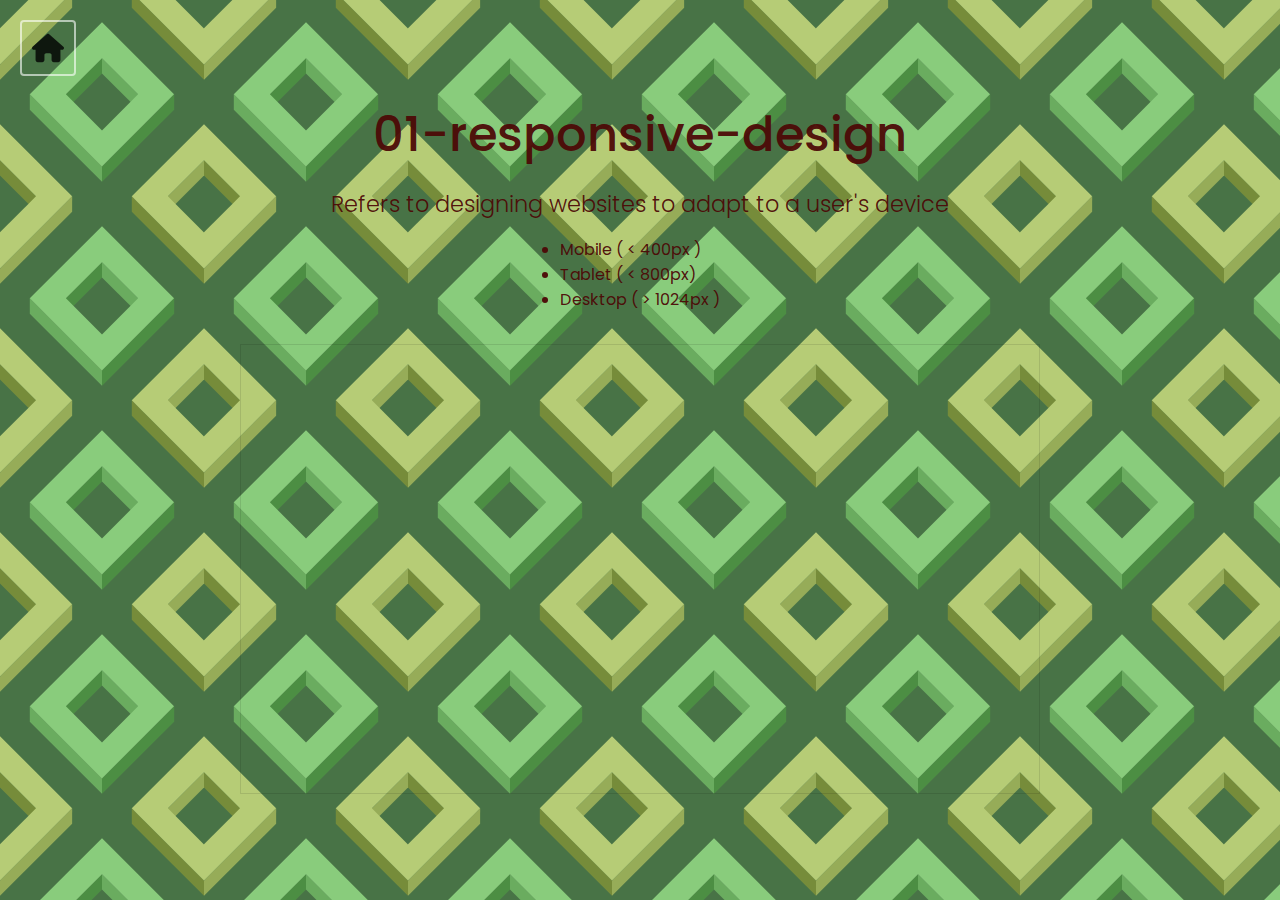
==== 01-responsive-design/02_style-guide.html @ da4f75f7 "Add files via upload" ====
<!DOCTYPE html>
<html lang="en">

<head>
    <meta charset="UTF-8">
    <meta name="viewport" content="width=device-width, initial-scale=1.0">
    <title>w</title>
    <link rel="stylesheet" href="../master.css">
</head>

<body class="rdesign">
    <nav>
        <a href="../index.html">
            <svg xmlns="http://www.w3.org/2000/svg" viewBox="0 0 576 512"><!--!Font Awesome Free 6.5.2 by @fontawesome - https://fontawesome.com License - https://fontawesome.com/license/free Copyright 2024 Fonticons, Inc.--><path d="M575.8 255.5c0 18-15 32.1-32 32.1h-32l.7 160.2c0 2.7-.2 5.4-.5 8.1V472c0 22.1-17.9 40-40 40H456c-1.1 0-2.2 0-3.3-.1c-1.4 .1-2.8 .1-4.2 .1H416 392c-22.1 0-40-17.9-40-40V448 384c0-17.7-14.3-32-32-32H256c-17.7 0-32 14.3-32 32v64 24c0 22.1-17.9 40-40 40H160 128.1c-1.5 0-3-.1-4.5-.2c-1.2 .1-2.4 .2-3.6 .2H104c-22.1 0-40-17.9-40-40V360c0-.9 0-1.9 .1-2.8V287.6H32c-18 0-32-14-32-32.1c0-9 3-17 10-24L266.4 8c7-7 15-8 22-8s15 2 21 7L564.8 231.5c8 7 12 15 11 24z"/></svg>

        </a>
    </nav>
    <main>
        <header>
            <h1>01-responsive-design</h1>
            <h2>Refers to designing websites to adapt to a user's device</h2>
            <ul>
                <li>Mobile (
                    < 400px )</li>
                        <li>Tablet (
                            < 800px)</li>
                                <li>Desktop ( > 1024px )</li>
            </ul>
        </header>
        <section>
            <iframe style="border: 1px solid rgba(0, 0, 0, 0.1);" width="800" height="450" src="https://www.figma.com/embed?embed_host=share&url=https%3A%2F%2Fwww.figma.com%2Fdesign%2F1oShidQUFujZxiCktUWpy3%2FUntitled%3Fnode-id%3D0-1%26t%3DJjE7CQe2z70knjkT-1" allowfullscreen></iframe>
        </section>
    </main>
</body>

</html>
---- master.css ----
/* - - - - - - - - - - - - - - - - */
/* F O N T */
/* - - - - - - - - - - - - - - - - */
@import url('https://fonts.googleapis.com/css2?family=Poppins:ital,wght@0,100;0,200;0,300;0,400;0,500;0,600;0,700;0,800;0,900;1,100;1,200; 1,300;1,400;1,500;1,600;1,700;1,800;1,900&display=swap');
/* - - - - - - - - - - - - - - - - */
/* V A R I A B L E S */
/* - - - - - - - - - - - - - - - - */
:root{
    --color-pri: #0f0;
    --color-sec: #00f;
    --font-family: Poppins, sans-serif;
}
/* - - - - - - - - - - - - - - - - */
/* R E S E T */
/* - - - - - - - - - - - - - - - - */
*, *::before, *::after{
    box-sizing: border-box; 
}

*{
    margin: 0; 
    padding: 0; 
}

ul[role='list'], ol[role='list']{
    list-style: none; 
}

html:focus-within{
    scroll-behavior: smooth; 
}

a:not([class]){
    text-decoration-skip-ink: auto; 
}

img, picture, svg, video, canvas{
    max-width: 100%;
    height: auto; 
    vertical-align: middle; 
    font-style: italic; 
    background-repeat: no-repeat; 
    background-size: cover;
}

input, button, textarea, select{
    font: inherit; 
}

@media (prefers-reduced-motion: reduce){
    html:focus-within {
        scroll-behavior: auto;
    }
    *, *::before, *::after {
        animation-duration: 0.01ms !important;
        animation-iteration-count: 1 !important;
        transition-duration: 0.01ms !important;
        scroll-behavior: auto !important;
        transition: none;
    }
}

body, html{
    height: 100%; 
    scroll-behavior: smooth; 
}
/* - - - - - - - - - - - - - - - - */
/* G E N E R A L */
/* - - - - - - - - - - - - - - - - */
body{
    color: #4d0907f6;
    font-family: var(--font-family);
    display: flex;
    justify-content: center;
    align-items: center;
    min-width: 100vh;
}
nav{
    border: 2px solid #fff9;
    border-radius: 4px;
    padding: 10px;
    position: fixed;
    top: 20px;
    left: 20px;
    transition: all 0.4s ease-in-out;
    a:is(:link, :visited) {
       
        svg{
            opacity: .8;
            height: 32px;
            width: 32px;
        }
    }
    
}
nav:is(:hover) {
    background-color: #000;
    transform: translateX(-4px);

}
main{
    display: flex;
    flex-direction: column;
    justify-content: center;
    align-items: center;
    gap: 2em;
    header {
        display: flex;
        flex-direction: column;
        justify-content: center;
        align-items: center;
        gap: 1em;
        h1 {
            font-size: 4rem;
            font-weight: 500;
            text-align: center;
        }
        h2 {
            font-size: 1.4rem;
            font-weight: 300;
            text-align: center;
        }
        h3 {
            font-size: 1rem;
            font-weight: 400;
            text-align: center;
        }
        img { 
            width: 200px;  
            align-content: center; 
        }
    }
    menu {
        display: flex;
        flex-direction: column;
        align-items: center;
        gap: 1.2em;
        a:is(:link, :visited) {
            border-radius: 20px 0 20px 0;
            background-color: rgb(83, 180, 83);
            display: flex;
            gap: 1rem;
            text-decoration: none;
            padding: 10px;
            transition: all 0.4s ease-in-out;
            width: 280px;
            span {
                font-size: 2rem;
            }
        }
        a:is(:hover) {
            background-color: #056334;
            transform: scale(1.02);
        }
    }
}
/* - - - - - - - - - - - - - - - - */
/* M A I N M E N U */
/* - - - - - - - - - - - - - - - - */
body.menu{
    background-color: #11aa44;
    background-image: url("data:image/svg+xml,%3Csvg xmlns='http://www.w3.org/2000/svg' width='446' height='446' viewBox='0 0 200 200'%3E%3Cg fill='none' stroke='%237F3' stroke-width='6.9' stroke-opacity='0.23'%3E%3Crect x='-40' y='40' width='75' height='75'/%3E%3Crect x='-35' y='45' width='65' height='65'/%3E%3Crect x='-30' y='50' width='55' height='55'/%3E%3Crect x='-25' y='55' width='45' height='45'/%3E%3Crect x='-20' y='60' width='35' height='35'/%3E%3Crect x='-15' y='65' width='25' height='25'/%3E%3Crect x='-10' y='70' width='15' height='15'/%3E%3Crect x='-5' y='75' width='5' height='5'/%3E%3Crect width='35' height='35'/%3E%3Crect x='5' y='5' width='25' height='25'/%3E%3Crect x='10' y='10' width='15' height='15'/%3E%3Crect x='15' y='15' width='5' height='5'/%3E%3Crect x='40' width='75' height='75'/%3E%3Crect x='45' y='5' width='65' height='65'/%3E%3Crect x='50' y='10' width='55' height='55'/%3E%3Crect x='55' y='15' width='45' height='45'/%3E%3Crect x='60' y='20' width='35' height='35'/%3E%3Crect x='65' y='25' width='25' height='25'/%3E%3Crect x='70' y='30' width='15' height='15'/%3E%3Crect x='75' y='35' width='5' height='5'/%3E%3Crect x='40' y='80' width='35' height='35'/%3E%3Crect x='45' y='85' width='25' height='25'/%3E%3Crect x='50' y='90' width='15' height='15'/%3E%3Crect x='55' y='95' width='5' height='5'/%3E%3Crect x='120' y='-40' width='75' height='75'/%3E%3Crect x='125' y='-35' width='65' height='65'/%3E%3Crect x='130' y='-30' width='55' height='55'/%3E%3Crect x='135' y='-25' width='45' height='45'/%3E%3Crect x='140' y='-20' width='35' height='35'/%3E%3Crect x='145' y='-15' width='25' height='25'/%3E%3Crect x='150' y='-10' width='15' height='15'/%3E%3Crect x='155' y='-5' width='5' height='5'/%3E%3Crect x='120' y='40' width='35' height='35'/%3E%3Crect x='125' y='45' width='25' height='25'/%3E%3Crect x='130' y='50' width='15' height='15'/%3E%3Crect x='135' y='55' width='5' height='5'/%3E%3Crect y='120' width='75' height='75'/%3E%3Crect x='5' y='125' width='65' height='65'/%3E%3Crect x='10' y='130' width='55' height='55'/%3E%3Crect x='15' y='135' width='45' height='45'/%3E%3Crect x='20' y='140' width='35' height='35'/%3E%3Crect x='25' y='145' width='25' height='25'/%3E%3Crect x='30' y='150' width='15' height='15'/%3E%3Crect x='35' y='155' width='5' height='5'/%3E%3Crect x='200' y='120' width='75' height='75'/%3E%3Crect x='40' y='200' width='75' height='75'/%3E%3Crect x='80' y='80' width='75' height='75'/%3E%3Crect x='85' y='85' width='65' height='65'/%3E%3Crect x='90' y='90' width='55' height='55'/%3E%3Crect x='95' y='95' width='45' height='45'/%3E%3Crect x='100' y='100' width='35' height='35'/%3E%3Crect x='105' y='105' width='25' height='25'/%3E%3Crect x='110' y='110' width='15' height='15'/%3E%3Crect x='115' y='115' width='5' height='5'/%3E%3Crect x='80' y='160' width='35' height='35'/%3E%3Crect x='85' y='165' width='25' height='25'/%3E%3Crect x='90' y='170' width='15' height='15'/%3E%3Crect x='95' y='175' width='5' height='5'/%3E%3Crect x='120' y='160' width='75' height='75'/%3E%3Crect x='125' y='165' width='65' height='65'/%3E%3Crect x='130' y='170' width='55' height='55'/%3E%3Crect x='135' y='175' width='45' height='45'/%3E%3Crect x='140' y='180' width='35' height='35'/%3E%3Crect x='145' y='185' width='25' height='25'/%3E%3Crect x='150' y='190' width='15' height='15'/%3E%3Crect x='155' y='195' width='5' height='5'/%3E%3Crect x='160' y='40' width='75' height='75'/%3E%3Crect x='165' y='45' width='65' height='65'/%3E%3Crect x='170' y='50' width='55' height='55'/%3E%3Crect x='175' y='55' width='45' height='45'/%3E%3Crect x='180' y='60' width='35' height='35'/%3E%3Crect x='185' y='65' width='25' height='25'/%3E%3Crect x='190' y='70' width='15' height='15'/%3E%3Crect x='195' y='75' width='5' height='5'/%3E%3Crect x='160' y='120' width='35' height='35'/%3E%3Crect x='165' y='125' width='25' height='25'/%3E%3Crect x='170' y='130' width='15' height='15'/%3E%3Crect x='175' y='135' width='5' height='5'/%3E%3Crect x='200' y='200' width='35' height='35'/%3E%3Crect x='200' width='35' height='35'/%3E%3Crect y='200' width='35' height='35'/%3E%3C/g%3E%3C/svg%3E");
}
/* - - - - - - - - - - - - - - - - */
/* R E S P O N S I V E */
/* - - - - - - - - - - - - - - - - */
body.rdesign{
    background-color: #487346;
    background-image: url("data:image/svg+xml,%3Csvg xmlns='http://www.w3.org/2000/svg' width='204' height='204' viewBox='0 0 200 200'%3E%3Cg %3E%3Cpolygon fill='%234c8e43' points='100 57.1 64 93.1 71.5 100.6 100 72.1'/%3E%3Cpolygon fill='%236aac5f' points='100 57.1 100 72.1 128.6 100.6 136.1 93.1'/%3E%3Cpolygon fill='%234c8e43' points='100 163.2 100 178.2 170.7 107.5 170.8 92.4'/%3E%3Cpolygon fill='%236aac5f' points='100 163.2 29.2 92.5 29.2 107.5 100 178.2'/%3E%3Cpath fill='%2389CC7C' d='M100 21.8L29.2 92.5l70.7 70.7l70.7-70.7L100 21.8z M100 127.9L64.6 92.5L100 57.1l35.4 35.4L100 127.9z'/%3E%3Cpolygon fill='%23768c3a' points='0 157.1 0 172.1 28.6 200.6 36.1 193.1'/%3E%3Cpolygon fill='%2396ac58' points='70.7 200 70.8 192.4 63.2 200'/%3E%3Cpolygon fill='%23B6CC76' points='27.8 200 63.2 200 70.7 192.5 0 121.8 0 157.2 35.3 192.5'/%3E%3Cpolygon fill='%2396ac58' points='200 157.1 164 193.1 171.5 200.6 200 172.1'/%3E%3Cpolygon fill='%23768c3a' points='136.7 200 129.2 192.5 129.2 200'/%3E%3Cpolygon fill='%23B6CC76' points='172.1 200 164.6 192.5 200 157.1 200 157.2 200 121.8 200 121.8 129.2 192.5 136.7 200'/%3E%3Cpolygon fill='%23768c3a' points='129.2 0 129.2 7.5 200 78.2 200 63.2 136.7 0'/%3E%3Cpolygon fill='%23B6CC76' points='200 27.8 200 27.9 172.1 0 136.7 0 200 63.2 200 63.2'/%3E%3Cpolygon fill='%2396ac58' points='63.2 0 0 63.2 0 78.2 70.7 7.5 70.7 0'/%3E%3Cpolygon fill='%23B6CC76' points='0 63.2 63.2 0 27.8 0 0 27.8'/%3E%3C/g%3E%3C/svg%3E");

    header {
        h1 {
            font-size: 3rem;
        }
    }
}
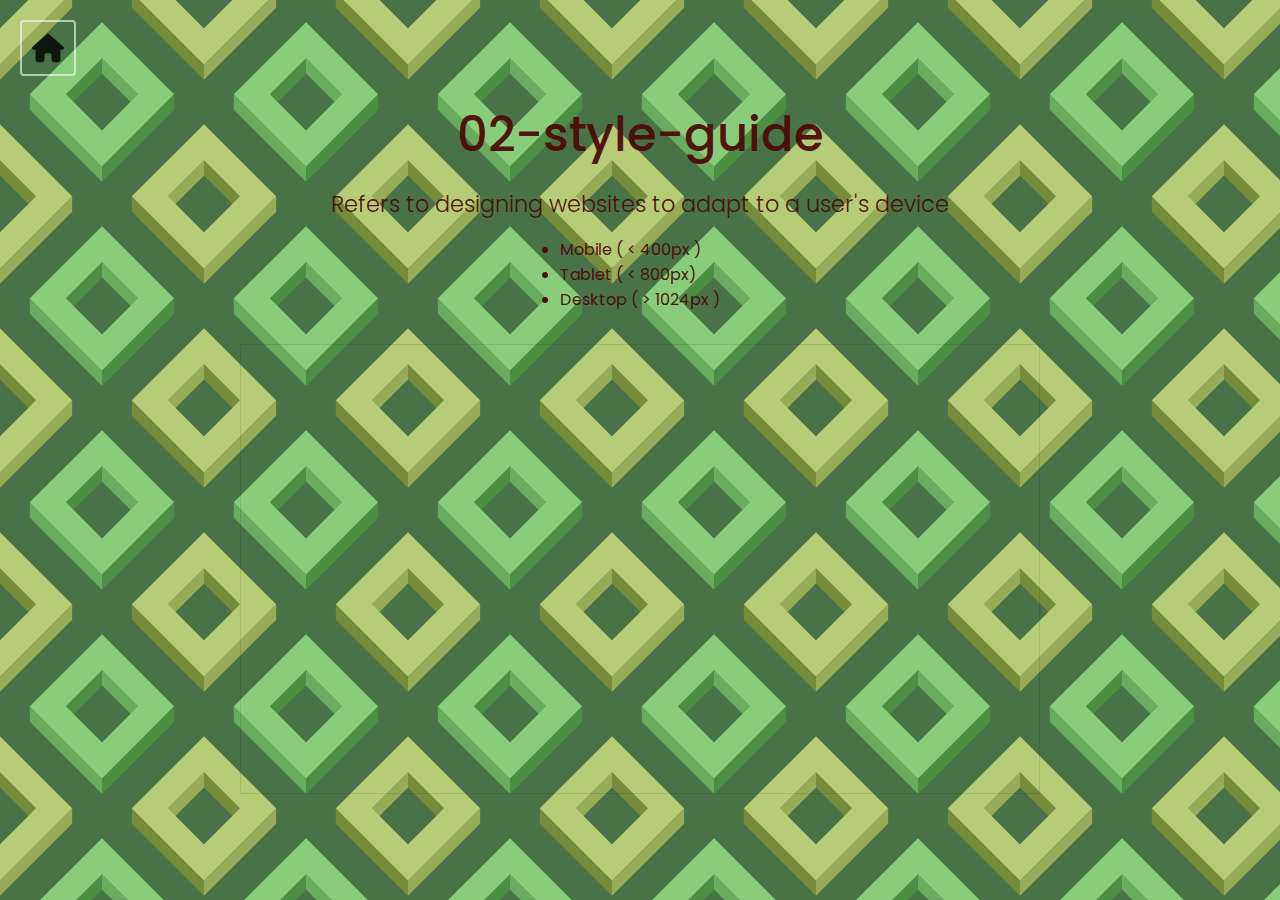
==== commit c154141b: "Add files via upload" ====
--- a/01-responsive-design/02_style-guide.html
+++ b/01-responsive-design/02_style-guide.html
@@ -17,7 +17,7 @@
     </nav>
     <main>
         <header>
-            <h1>01-responsive-design</h1>
+            <h1>02-style-guide</h1>
             <h2>Refers to designing websites to adapt to a user's device</h2>
             <ul>
                 <li>Mobile (
